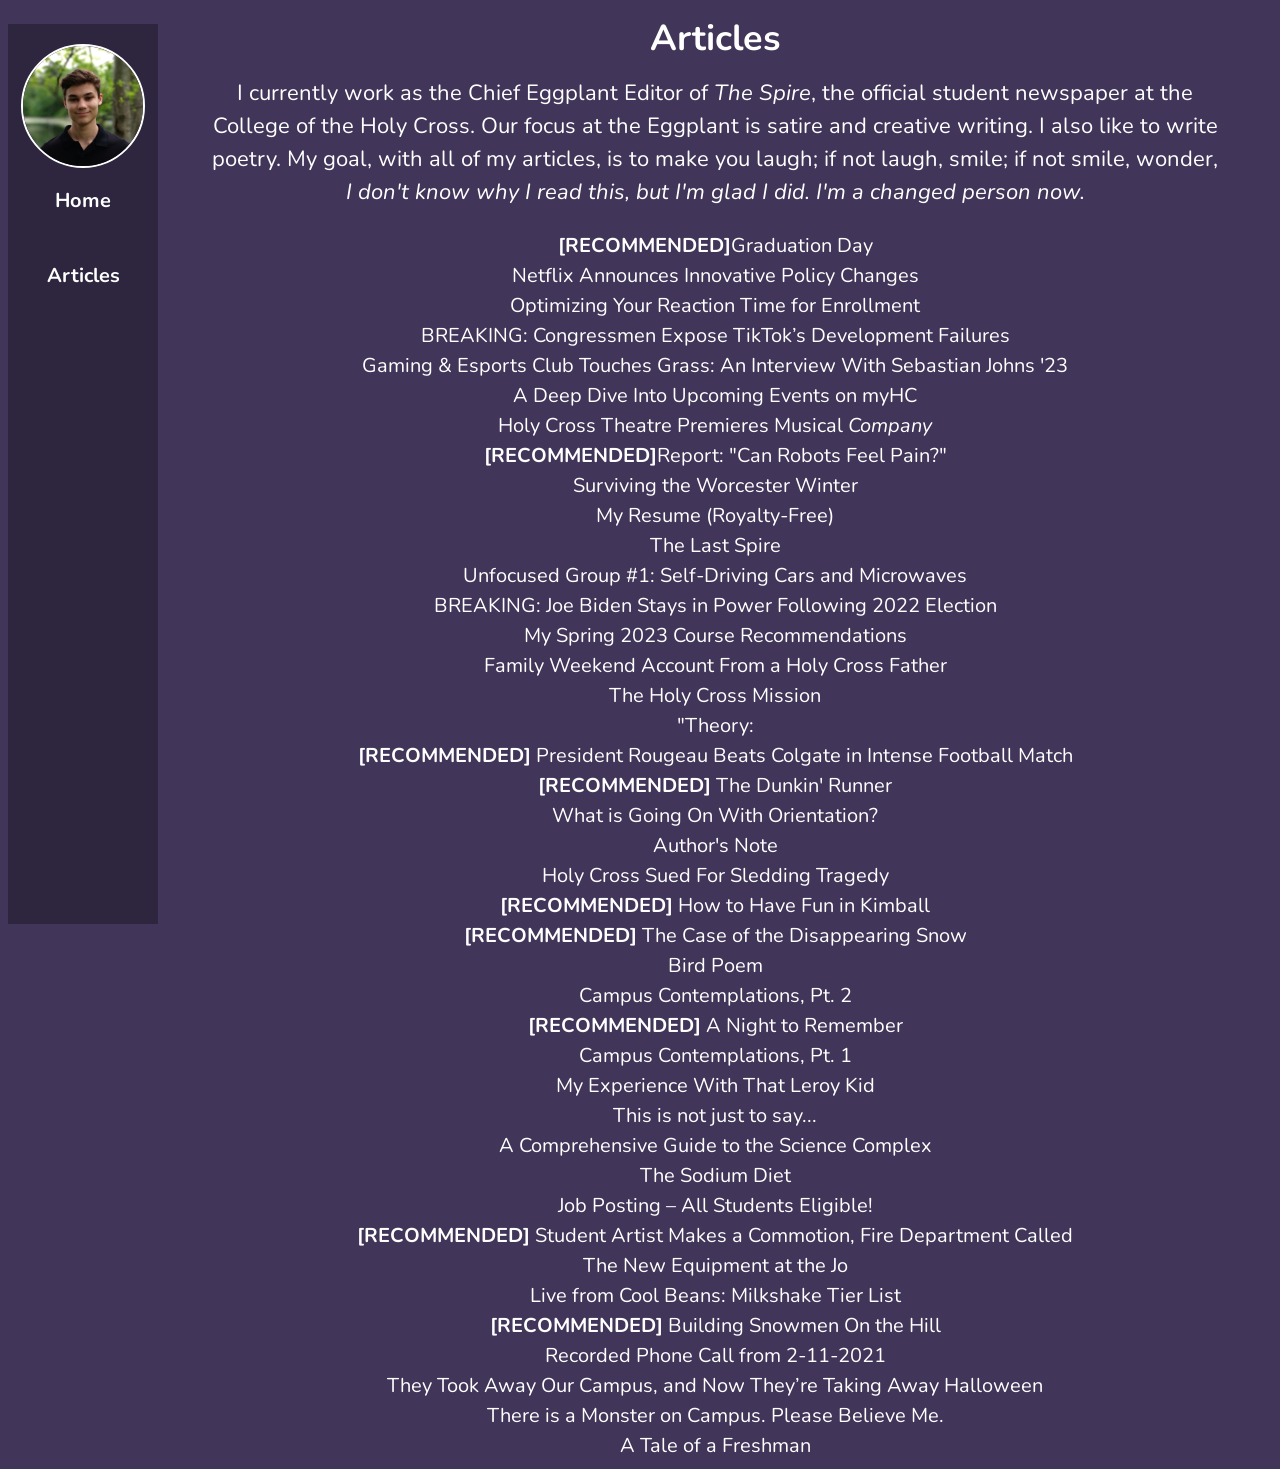
==== articles.html @ 6c3f753b "Update articles.html" ====
<!DOCTYPE html>
<html lang="en">

<head>
  <link rel="stylesheet" type="text/css" href="style.css" />
  <title>Michael Vail - Articles</title>
  <style>
    a {
      color: white;
      text-decoration: none;
    }
  </style>
</head>

<body>
  <div class="sidebar">
    <img class="avatar" src="michael.png" alt="" />
    <a href="index.html">Home</a>
    <a href="articles.html">Articles</a>
  </div>

  <div class="main">
    <h1>Articles</h1>
    <h3>I currently work as the Chief Eggplant Editor of <i>The Spire</i>, the official student newspaper at the College of the Holy Cross. Our focus at the Eggplant is satire and creative writing. I also like to write poetry. My goal, with all of my articles, is to make you laugh; if not laugh, smile; if not smile, wonder, <i>I don't know why I read this, but I'm glad I did. I'm a changed person now.</i></h3>
    <a href="https://docs.google.com/document/d/1ZaX143dJxDp7K_r45JDy_gyYXkeRBDSvLtZ3XJRlkJQ/edit?usp=sharing"><b>[RECOMMENDED]</b>Graduation Day</a><br>
    <a href="https://docs.google.com/document/d/12UjUUU7judSge7jiPJVS1lW7Z3xB33s6iTuToufk7UM/edit?usp=sharing">Netflix Announces Innovative Policy Changes</a><br>
    <a href="https://docs.google.com/document/d/1m-1JfBLXj1pvkHnDVu8CNR5-UO2fsb744eMP8dEz4CQ/edit?usp=sharing">Optimizing Your Reaction Time for Enrollment</a><br>
    <a href="https://docs.google.com/document/d/1cXQC0rUMs_16YspRlCJv0I7mBLnx8HAnSalWrs1luwM/edit?usp=sharing">BREAKING: Congressmen Expose TikTok’s Development Failures</a><br>
    <a href="https://docs.google.com/document/d/1NTqSaMAOypvyt_suWu7Nj5niNlCh4zTIK7-acG-e6XE/edit?usp=sharing">Gaming & Esports Club Touches Grass: An Interview With Sebastian Johns '23</a><br>
    <a href="https://docs.google.com/document/d/1f8O5tiMR1hhnuPzirT_r315ZDIN-NxgIoWYa6C5pZDg/edit?usp=sharing">A Deep Dive Into Upcoming Events on myHC</a><br>
    <a href="https://docs.google.com/document/d/12xtXDcDSNGjDnk-xREBmQg2uX17S2hl9cufpKUv5Cvk/edit?usp=sharing">Holy Cross Theatre Premieres Musical <i>Company</i></a><br>
    <a href="https://docs.google.com/document/d/1HLoM7kFqzueVHudC6l8Xr-8boGBQNpXvoWeqtybYg8M/edit?usp=sharing"><b>[RECOMMENDED]</b>Report: "Can Robots Feel Pain?"</a><br>
    <a href="https://docs.google.com/document/d/1h5KaDx7WlOZLzqWuNpUn96t84o1vnH91zEYEUpNjQY0/edit?usp=sharing">Surviving the Worcester Winter</a><br>
    <a href="https://docs.google.com/document/d/1O9KqtHAue7eVulwosbRrEV4s5tZNxgpVyIrRmxrhITY/edit?usp=sharing">My Resume (Royalty-Free)</a><br>
    <a href="https://docs.google.com/document/d/1LIXL7Xi_evEmza8QDy_IgiQVnuconMWr6KorliWXaS8/edit?usp=sharing">The Last Spire</a><br>
    <a href="https://docs.google.com/document/d/16wKlr4tG7ZrtfcQkvHHTnAuK2fIK6-0rWdD-xVeUGoI/edit?usp=sharing">Unfocused Group #1: Self-Driving Cars and Microwaves</a><br>
    <a href="https://docs.google.com/document/d/1Nq6MuVIQ9EW9HiMi3srL2OreRD2uhI04HtZ5z0DiHsQ/edit?usp=sharing">BREAKING: Joe Biden Stays in Power Following 2022 Election</a><br>
    <a href="https://docs.google.com/document/d/1xw9MQtfblQBHIXKtu351zKxSQn-L20sG2D_mK8w2ZLw/edit?usp=sharing">My Spring 2023 Course Recommendations</a><br>
    <a href="https://docs.google.com/document/d/1qFXnVPVcLr9eWrSiiLxqDe6sv6Wp2WK6rNjF1UOmXDU/edit?usp=sharing">Family Weekend Account From a Holy Cross Father</a><br>
    <a href="https://docs.google.com/document/d/1stroH9PjnvmGwnAdXOtExCkSpFQhMtBsXoN7vu1a0jk/edit?usp=sharing">The Holy Cross Mission</a><br>
    <a href="https://docs.google.com/document/d/1DJdEBJqUpqBBV463T3dnfExBg1GGwgruWtAtMfWDU9A/edit?usp=sharing">"Theory:</a><br>
    <a href="https://docs.google.com/document/d/1KtAhyuSlmlwXkvUsfShmjVJc2-eM72_gMUWTi5g1aC0/edit?usp=sharing"><b>[RECOMMENDED]</b> President Rougeau Beats Colgate in Intense Football Match</a><br>
    <a href="https://docs.google.com/document/d/1McElNo2yIY0wQb3RlWNOeW1Uhx4VzRC7bNBn3KWZWUk/edit?usp=sharing"><b>[RECOMMENDED]</b> The Dunkin' Runner</a><br>
    <a href="https://docs.google.com/document/d/1tCVVQwiLecaEy7ODtfZWM5aU0qqO7m4AFoZ_WmScwnE/edit?usp=sharing">What is Going On With Orientation?</a><br>
    <a href="https://docs.google.com/document/d/1SroVJYBP3NJ1X7BEvuPDCEzIcNAN-fQ0jYqu0x8KFLc/edit?usp=sharing">Author's Note</a><br>
    <a href="https://docs.google.com/document/d/14mktOoUW-O48vzxAKaDMYqG-TDXHwirX1Z-5NE4pYjo/edit?usp=sharing">Holy Cross Sued For Sledding Tragedy</a><br>
    <a href="https://docs.google.com/document/d/1PhfAUbW4FrY7hVQOOfurkZpLlUS5MPfKv69XUfdWbt0/edit?usp=sharing"><b>[RECOMMENDED]</b> How to Have Fun in Kimball</a><br>
    <a href="https://docs.google.com/document/d/1ZIFXRr-qSua5k9kuSNnl2FYD9Z0pZHQBPa5tikGq5ww/edit?usp=sharing"><b>[RECOMMENDED]</b> The Case of the Disappearing Snow</a><br>
    <a href="https://docs.google.com/document/d/1g0bbUdH5doLyZ-7rOL9gbgrPLQ9jzdA9ZyX0Ni6YfwY/edit?usp=sharing">Bird Poem</a><br>
    <a href="https://docs.google.com/document/d/114ay8BF1cFP7ElhRH7mRpWYXZBvgoyMnkfB4LajYHjU/edit?usp=sharing">Campus Contemplations, Pt. 2</a><br>
    <a href="https://docs.google.com/document/d/1J3YELr2kvZvb2VSP0oGiLctZ8PsKfqMqdNEWXo6bpxQ/edit?usp=sharing"><b>[RECOMMENDED]</b> A Night to Remember</a><br>
    <a href="https://docs.google.com/document/d/1xYEquz-zGjUm98upoVmzveF8XAq47cNlSc49f_SYFRE/edit?usp=sharing">Campus Contemplations, Pt. 1</a><br>
    <a href="https://docs.google.com/document/d/11jNQ5R1Rqt-YXzTAwEod-y5TfStMpQ2duTgb3vtV1dQ/edit?usp=sharing">My Experience With That Leroy Kid</a><br>
    <a href="https://docs.google.com/document/d/1fOdbCKW-ILXq8nKO_I4BDCJbcTPMD-R3ZMKbUQNR-VQ/edit?usp=sharing">This is not just to say...</a><br>
    <a href="https://docs.google.com/document/d/1k9ie1VXwJlD1ZwdQ1yyxrsNn-sVPo0NsFmCSd6d5d5o/edit?usp=sharing">A Comprehensive Guide to the Science Complex</a><br>
    <a href="https://docs.google.com/document/d/1Y1EZeunNANCl8U0A_h50dqL-09Cyfq2Xe4SXXjnIJfI/edit?usp=sharing">The Sodium Diet</a><br>
    <a href="https://docs.google.com/document/d/1sbvxGaS09m0gprag3yLsJLmcYNWmUEGvG7CoeSB-nx8/edit?usp=sharing">Job Posting – All Students Eligible!</a><br>
    <a href="https://docs.google.com/document/d/1dPSTd9rpwNIrKXkb4Gpxu8iJUNC5II_WYe0XMbKMTaw/edit?usp=sharing"><b>[RECOMMENDED]</b> Student Artist Makes a Commotion, Fire Department Called</a><br>
    <a href="https://docs.google.com/document/d/1TX9oo5cwNAHrr892FeKNg8igoj4_pZEpQHXLJKtglGg/edit?usp=sharing">The New Equipment at the Jo</a><br>
    <a href="https://docs.google.com/document/d/1nAJTSnWbKqFY-IbrYZYnUHymvZcsLgdIfl2aV26PxSE/edit?usp=sharing">Live from Cool Beans: Milkshake Tier List</a><br>
    <a href="https://docs.google.com/document/d/1EcnSvCHwX-xxeqgZvzaI5sFvr6Z0V_EnrPNdpEKvld0/edit?usp=sharing"><b>[RECOMMENDED]</b> Building Snowmen On the Hill</a><br>
    <a href="https://docs.google.com/document/d/159jsfaT8IpZQXtaj7mlNglkfv1yiB-p-nAb_WwWm2Vw/edit?usp=sharing">Recorded Phone Call from 2-11-2021</a><br>
    <a href="https://docs.google.com/document/d/1r2BHX0EXYHf1QGv-khNj_J7acmY1fQv5rU8F16cQRHQ/edit?usp=sharing">They Took Away Our Campus, and Now They’re Taking Away Halloween</a><br>
    <a href="https://docs.google.com/document/d/1IpTE2AMvSeKGqQIIKCyAIGZCzcvIDXl--qDwywebSME/edit?usp=sharing">There is a Monster on Campus. Please Believe Me.</a><br>
    <a href="https://docs.google.com/document/d/1V4K7N_4g5D0OVHF92gUrWJctIft82jUKbtdC0CnWEJo/edit?usp=sharing">A Tale of a Freshman</a><br>
  </div>

  <script src="articles.html"></script>
</body>

</html>

<!-- TODO: select article html files from list? opens in embed on articles.html -->
---- style.css ----
@import url('https://fonts.googleapis.com/css2?family=Nunito&display=swap');

body {
  color: white;
  background-color: #413659;
  font-family: 'Nunito', sans-serif; font-size: 20px; font-style: normal; font-variant: normal; font-weight: 700; line-height: 20px;
  text-align: center;
}

h1 {
  color: white;
  background-color: #413659;
  font-family: 'Nunito', sans-serif; font-size: 36px; font-style: normal; font-variant: normal; font-weight: 700; line-height: 29px;
  text-align: center;
}

h3 {
  color: white;
  background-color: #413659;
  font-family: 'Nunito', sans-serif; font-size: 22px; font-style: normal; font-variant: normal; font-weight: 400; line-height: 29px;
  text-align: center;
  line-height: 1.5;
}

p {
  color: white;
  background-color: #413659;
  font-family: 'Nunito', sans-serif; font-size: 18px; font-style: normal; font-variant: normal; font-weight: 400; line-height: 29px;
  text-align: center;
}

.sidebar {
  display: flex;
  align-items: center;
  gap: 30px;
  flex-direction: column;
  background-color: #2d263e;
  width: 150px;
  height: 100vh;
  position: fixed;
}

.sidebar a {
  color: white;
  font-family: 'Nunito', sans-serif; font-size: 20px; font-style: normal; font-variant: normal; font-weight: 700; line-height: 5px;
  display: block;
  padding: 20px;
  text-decoration: none;
}

.sidebar a:hover {
  background-color: #473a63;
}

.avatar {
  vertical-align: middle;
  width: 120px;
  height: 120px;
  position: relative;
  top: 20px;
  bottom: 20px;
  border: 2px solid #fff;
  border-radius: 50%;
}

.main {
  color: white;
  background-color: #413659;
  text-align: center;
  font-family: 'Nunito', sans-serif; font-size: 20px; font-style: normal; font-variant: normal; font-weight: 400; line-height: 20px;
  margin-left: 200px;
  margin-right: 50px;
  line-height: 1.5;
  text-decoration: none;
}
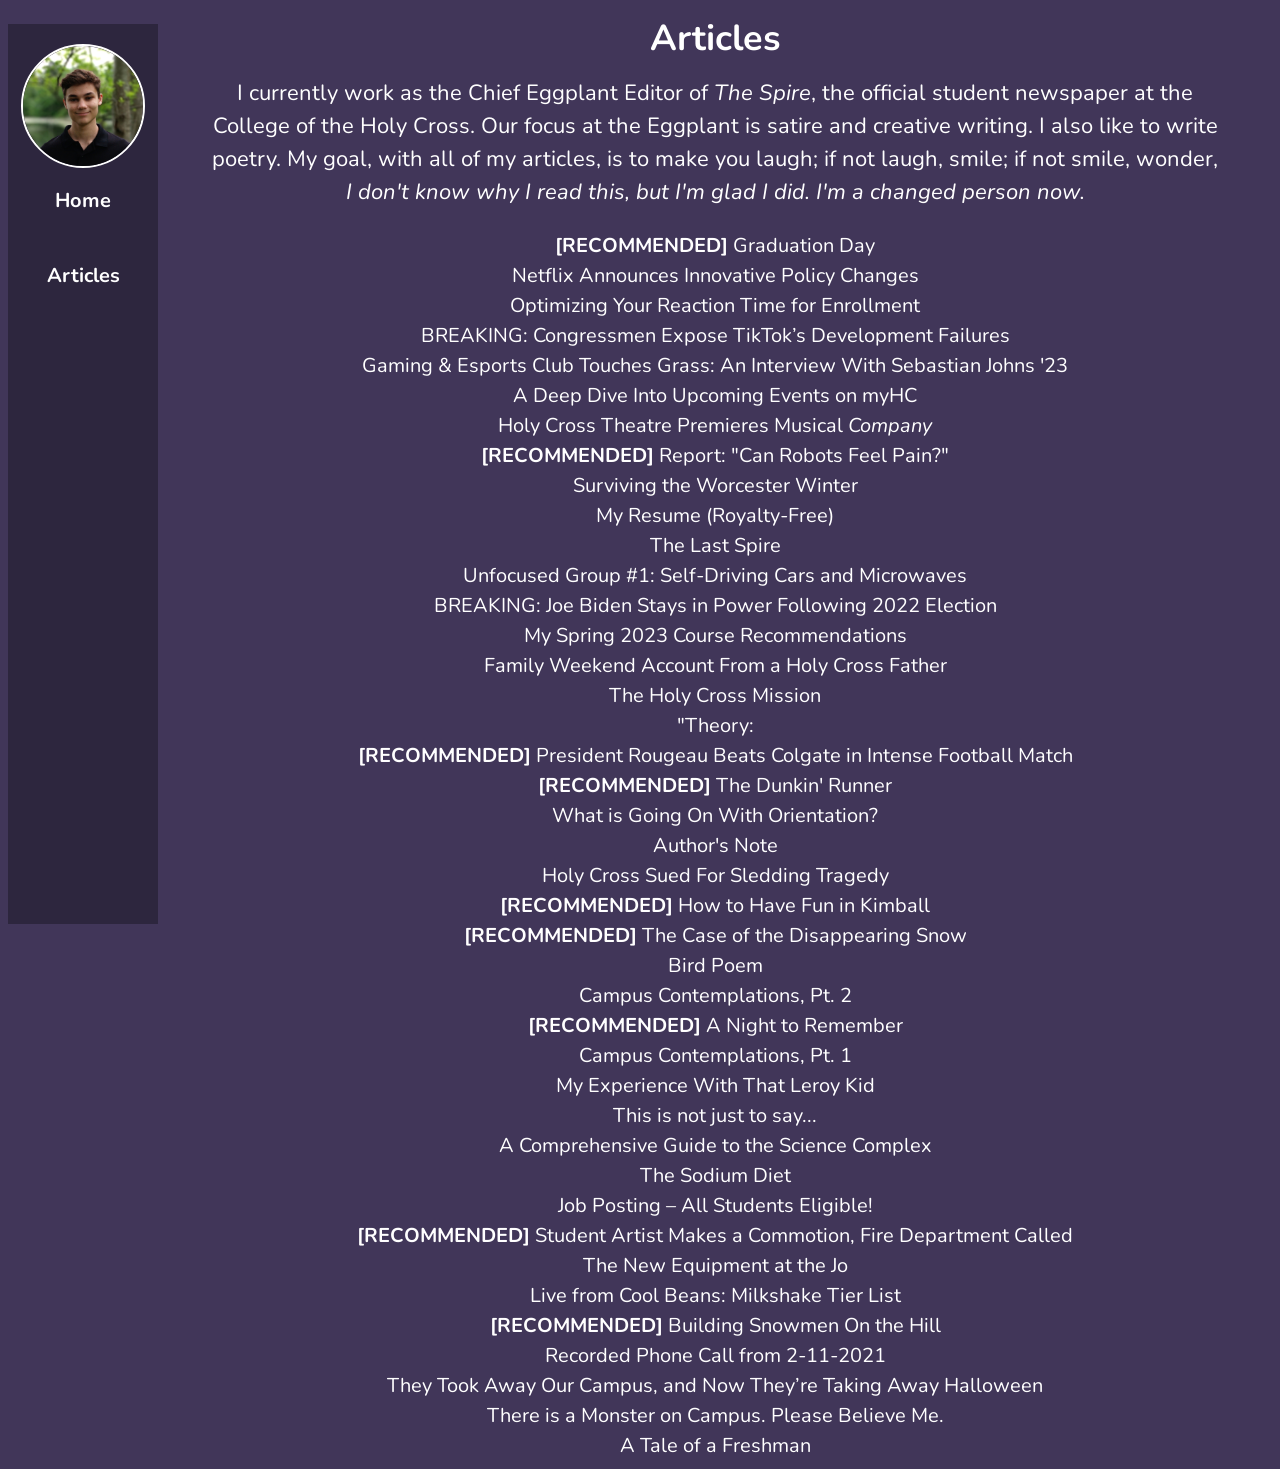
==== commit 9d06b6f6: "Update articles.html" ====
--- a/articles.html
+++ b/articles.html
@@ -22,14 +22,14 @@
   <div class="main">
     <h1>Articles</h1>
     <h3>I currently work as the Chief Eggplant Editor of <i>The Spire</i>, the official student newspaper at the College of the Holy Cross. Our focus at the Eggplant is satire and creative writing. I also like to write poetry. My goal, with all of my articles, is to make you laugh; if not laugh, smile; if not smile, wonder, <i>I don't know why I read this, but I'm glad I did. I'm a changed person now.</i></h3>
-    <a href="https://docs.google.com/document/d/1ZaX143dJxDp7K_r45JDy_gyYXkeRBDSvLtZ3XJRlkJQ/edit?usp=sharing"><b>[RECOMMENDED]</b>Graduation Day</a><br>
+    <a href="https://docs.google.com/document/d/1ZaX143dJxDp7K_r45JDy_gyYXkeRBDSvLtZ3XJRlkJQ/edit?usp=sharing"><b>[RECOMMENDED]</b> Graduation Day</a><br>
     <a href="https://docs.google.com/document/d/12UjUUU7judSge7jiPJVS1lW7Z3xB33s6iTuToufk7UM/edit?usp=sharing">Netflix Announces Innovative Policy Changes</a><br>
     <a href="https://docs.google.com/document/d/1m-1JfBLXj1pvkHnDVu8CNR5-UO2fsb744eMP8dEz4CQ/edit?usp=sharing">Optimizing Your Reaction Time for Enrollment</a><br>
     <a href="https://docs.google.com/document/d/1cXQC0rUMs_16YspRlCJv0I7mBLnx8HAnSalWrs1luwM/edit?usp=sharing">BREAKING: Congressmen Expose TikTok’s Development Failures</a><br>
     <a href="https://docs.google.com/document/d/1NTqSaMAOypvyt_suWu7Nj5niNlCh4zTIK7-acG-e6XE/edit?usp=sharing">Gaming & Esports Club Touches Grass: An Interview With Sebastian Johns '23</a><br>
     <a href="https://docs.google.com/document/d/1f8O5tiMR1hhnuPzirT_r315ZDIN-NxgIoWYa6C5pZDg/edit?usp=sharing">A Deep Dive Into Upcoming Events on myHC</a><br>
     <a href="https://docs.google.com/document/d/12xtXDcDSNGjDnk-xREBmQg2uX17S2hl9cufpKUv5Cvk/edit?usp=sharing">Holy Cross Theatre Premieres Musical <i>Company</i></a><br>
-    <a href="https://docs.google.com/document/d/1HLoM7kFqzueVHudC6l8Xr-8boGBQNpXvoWeqtybYg8M/edit?usp=sharing"><b>[RECOMMENDED]</b>Report: "Can Robots Feel Pain?"</a><br>
+    <a href="https://docs.google.com/document/d/1HLoM7kFqzueVHudC6l8Xr-8boGBQNpXvoWeqtybYg8M/edit?usp=sharing"><b>[RECOMMENDED]</b> Report: "Can Robots Feel Pain?"</a><br>
     <a href="https://docs.google.com/document/d/1h5KaDx7WlOZLzqWuNpUn96t84o1vnH91zEYEUpNjQY0/edit?usp=sharing">Surviving the Worcester Winter</a><br>
     <a href="https://docs.google.com/document/d/1O9KqtHAue7eVulwosbRrEV4s5tZNxgpVyIrRmxrhITY/edit?usp=sharing">My Resume (Royalty-Free)</a><br>
     <a href="https://docs.google.com/document/d/1LIXL7Xi_evEmza8QDy_IgiQVnuconMWr6KorliWXaS8/edit?usp=sharing">The Last Spire</a><br>
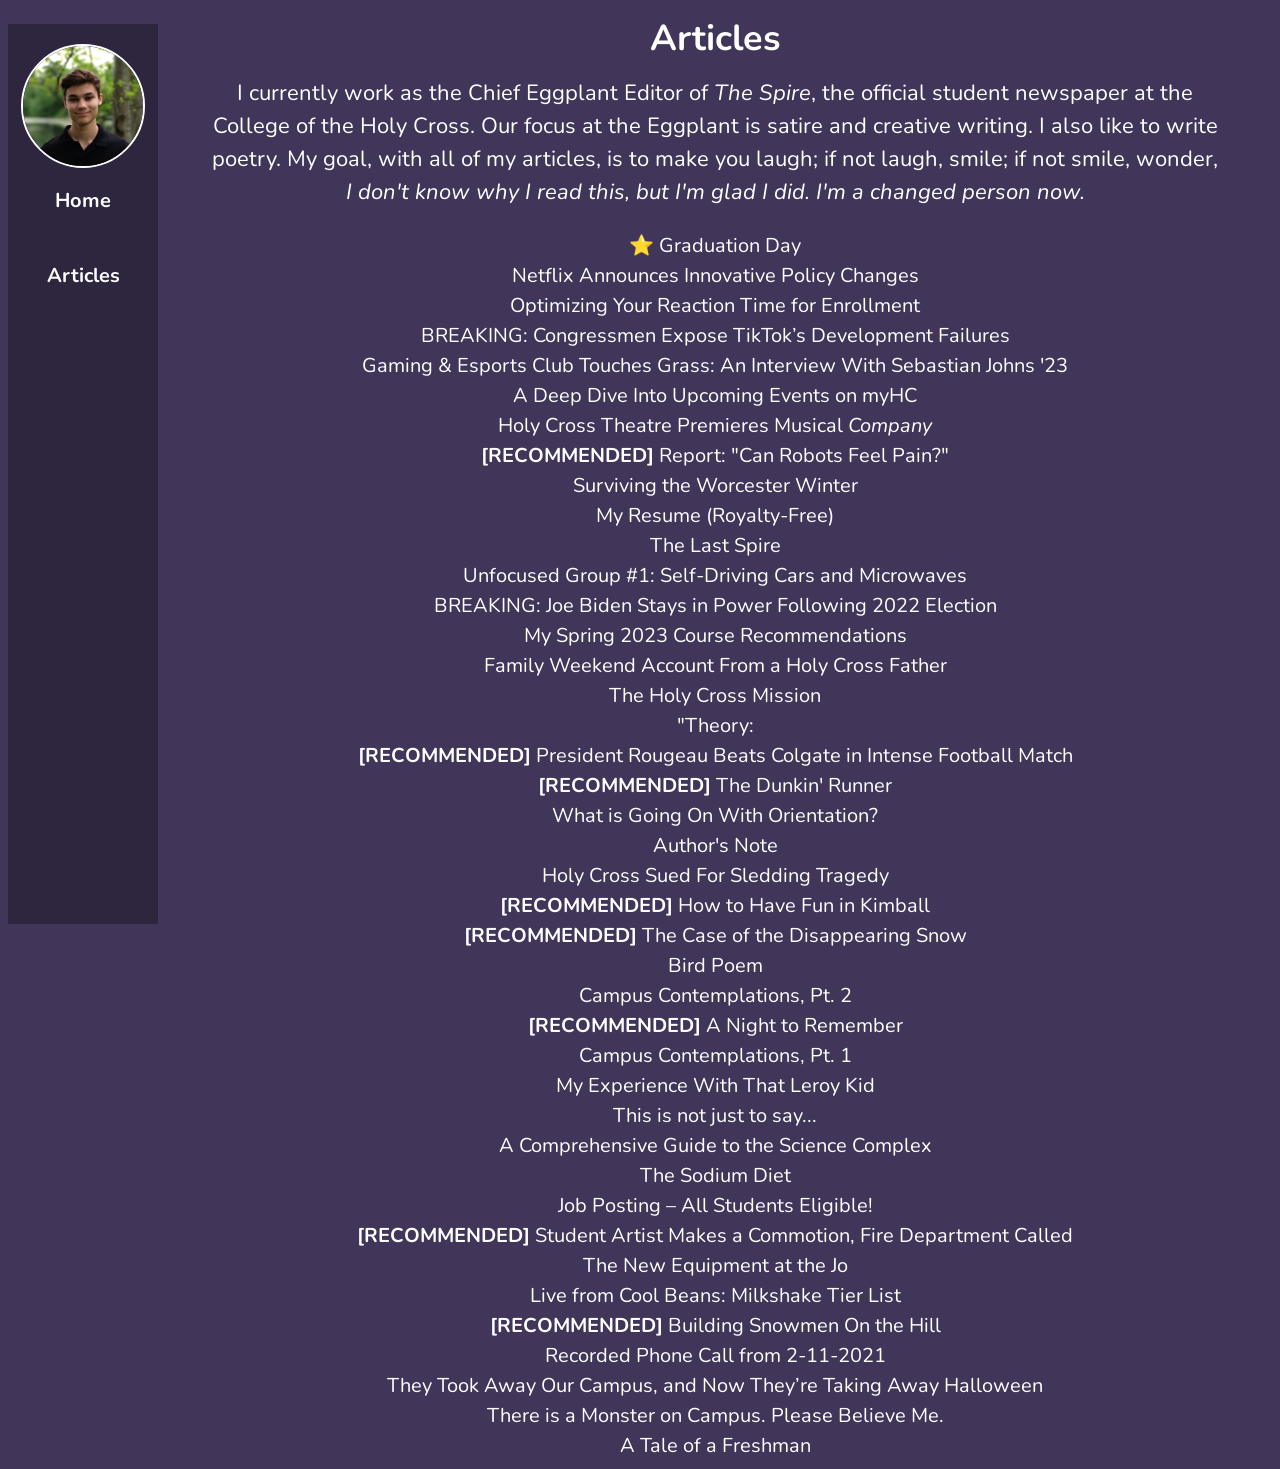
==== commit 6b929ce2: "Update articles.html" ====
--- a/articles.html
+++ b/articles.html
@@ -22,7 +22,7 @@
   <div class="main">
     <h1>Articles</h1>
     <h3>I currently work as the Chief Eggplant Editor of <i>The Spire</i>, the official student newspaper at the College of the Holy Cross. Our focus at the Eggplant is satire and creative writing. I also like to write poetry. My goal, with all of my articles, is to make you laugh; if not laugh, smile; if not smile, wonder, <i>I don't know why I read this, but I'm glad I did. I'm a changed person now.</i></h3>
-    <a href="https://docs.google.com/document/d/1ZaX143dJxDp7K_r45JDy_gyYXkeRBDSvLtZ3XJRlkJQ/edit?usp=sharing"><b>[RECOMMENDED]</b> Graduation Day</a><br>
+    <a href="https://docs.google.com/document/d/1ZaX143dJxDp7K_r45JDy_gyYXkeRBDSvLtZ3XJRlkJQ/edit?usp=sharing">⭐ Graduation Day</a><br>
     <a href="https://docs.google.com/document/d/12UjUUU7judSge7jiPJVS1lW7Z3xB33s6iTuToufk7UM/edit?usp=sharing">Netflix Announces Innovative Policy Changes</a><br>
     <a href="https://docs.google.com/document/d/1m-1JfBLXj1pvkHnDVu8CNR5-UO2fsb744eMP8dEz4CQ/edit?usp=sharing">Optimizing Your Reaction Time for Enrollment</a><br>
     <a href="https://docs.google.com/document/d/1cXQC0rUMs_16YspRlCJv0I7mBLnx8HAnSalWrs1luwM/edit?usp=sharing">BREAKING: Congressmen Expose TikTok’s Development Failures</a><br>
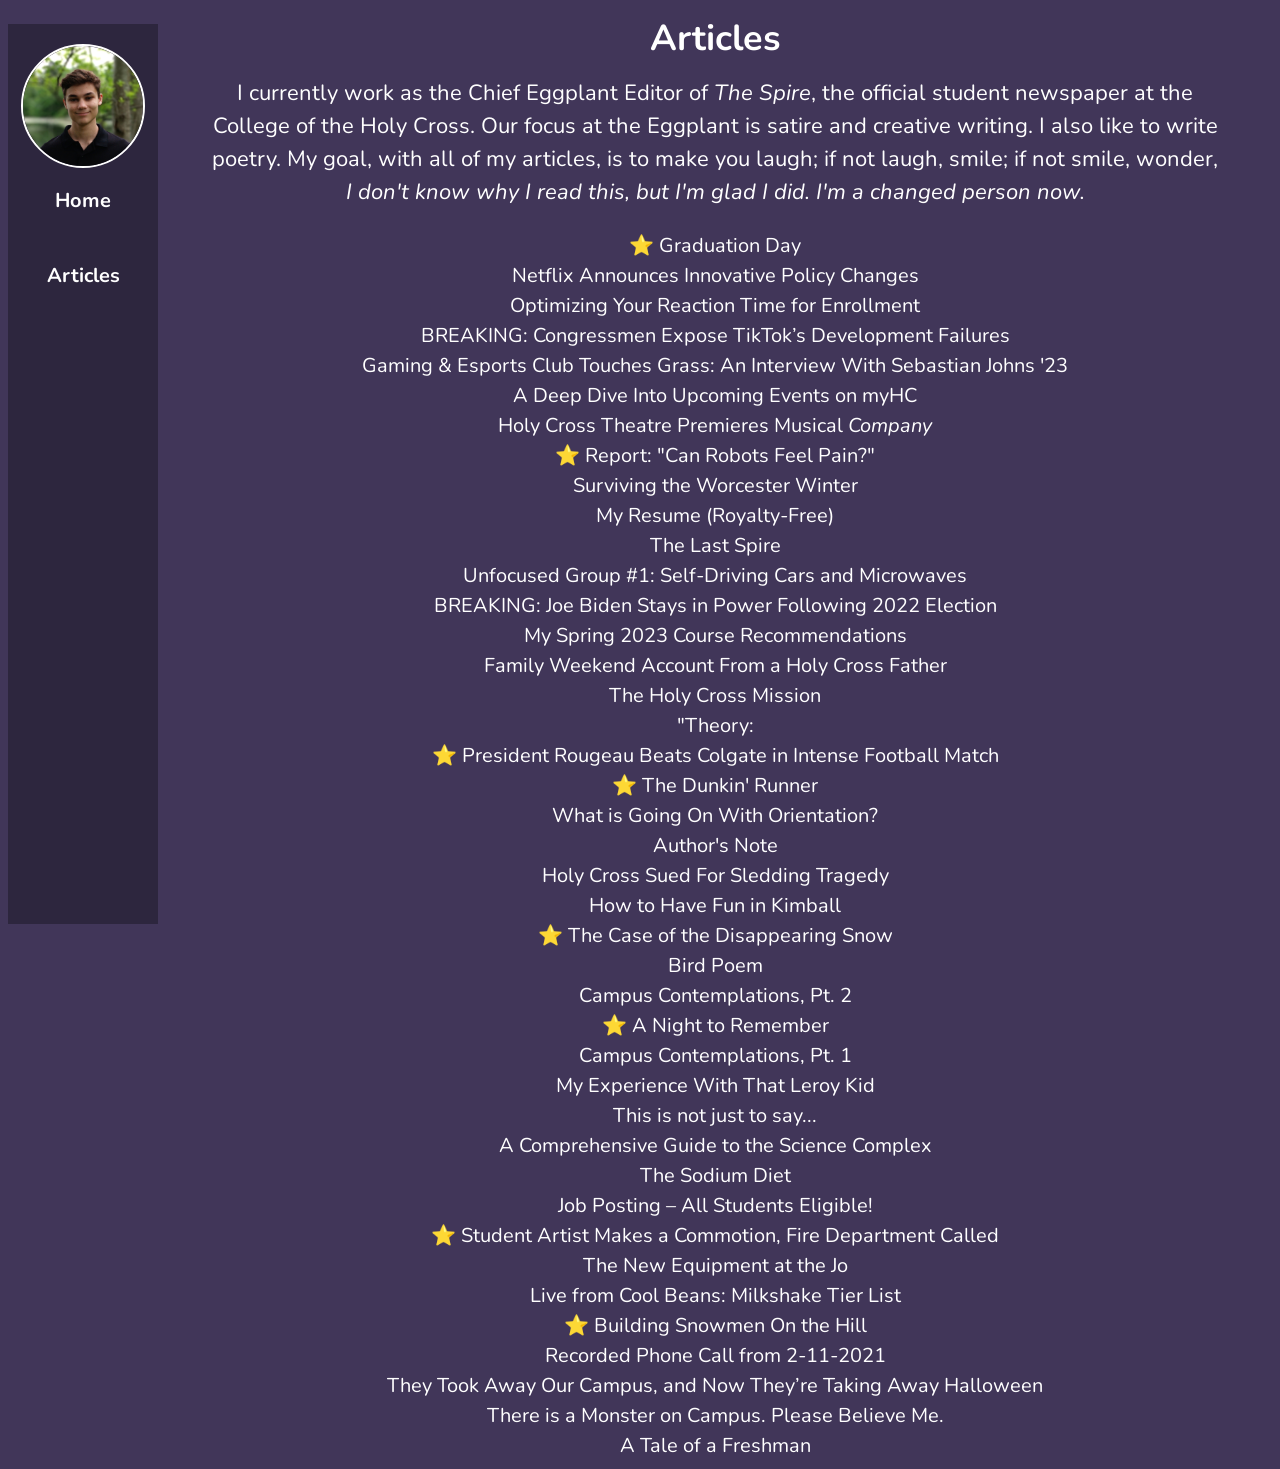
==== commit 4392ded6: "Update articles.html" ====
--- a/articles.html
+++ b/articles.html
@@ -29,7 +29,7 @@
     <a href="https://docs.google.com/document/d/1NTqSaMAOypvyt_suWu7Nj5niNlCh4zTIK7-acG-e6XE/edit?usp=sharing">Gaming & Esports Club Touches Grass: An Interview With Sebastian Johns '23</a><br>
     <a href="https://docs.google.com/document/d/1f8O5tiMR1hhnuPzirT_r315ZDIN-NxgIoWYa6C5pZDg/edit?usp=sharing">A Deep Dive Into Upcoming Events on myHC</a><br>
     <a href="https://docs.google.com/document/d/12xtXDcDSNGjDnk-xREBmQg2uX17S2hl9cufpKUv5Cvk/edit?usp=sharing">Holy Cross Theatre Premieres Musical <i>Company</i></a><br>
-    <a href="https://docs.google.com/document/d/1HLoM7kFqzueVHudC6l8Xr-8boGBQNpXvoWeqtybYg8M/edit?usp=sharing"><b>[RECOMMENDED]</b> Report: "Can Robots Feel Pain?"</a><br>
+    <a href="https://docs.google.com/document/d/1HLoM7kFqzueVHudC6l8Xr-8boGBQNpXvoWeqtybYg8M/edit?usp=sharing">⭐ Report: "Can Robots Feel Pain?"</a><br>
     <a href="https://docs.google.com/document/d/1h5KaDx7WlOZLzqWuNpUn96t84o1vnH91zEYEUpNjQY0/edit?usp=sharing">Surviving the Worcester Winter</a><br>
     <a href="https://docs.google.com/document/d/1O9KqtHAue7eVulwosbRrEV4s5tZNxgpVyIrRmxrhITY/edit?usp=sharing">My Resume (Royalty-Free)</a><br>
     <a href="https://docs.google.com/document/d/1LIXL7Xi_evEmza8QDy_IgiQVnuconMWr6KorliWXaS8/edit?usp=sharing">The Last Spire</a><br>
@@ -39,26 +39,26 @@
     <a href="https://docs.google.com/document/d/1qFXnVPVcLr9eWrSiiLxqDe6sv6Wp2WK6rNjF1UOmXDU/edit?usp=sharing">Family Weekend Account From a Holy Cross Father</a><br>
     <a href="https://docs.google.com/document/d/1stroH9PjnvmGwnAdXOtExCkSpFQhMtBsXoN7vu1a0jk/edit?usp=sharing">The Holy Cross Mission</a><br>
     <a href="https://docs.google.com/document/d/1DJdEBJqUpqBBV463T3dnfExBg1GGwgruWtAtMfWDU9A/edit?usp=sharing">"Theory:</a><br>
-    <a href="https://docs.google.com/document/d/1KtAhyuSlmlwXkvUsfShmjVJc2-eM72_gMUWTi5g1aC0/edit?usp=sharing"><b>[RECOMMENDED]</b> President Rougeau Beats Colgate in Intense Football Match</a><br>
-    <a href="https://docs.google.com/document/d/1McElNo2yIY0wQb3RlWNOeW1Uhx4VzRC7bNBn3KWZWUk/edit?usp=sharing"><b>[RECOMMENDED]</b> The Dunkin' Runner</a><br>
+    <a href="https://docs.google.com/document/d/1KtAhyuSlmlwXkvUsfShmjVJc2-eM72_gMUWTi5g1aC0/edit?usp=sharing">⭐ President Rougeau Beats Colgate in Intense Football Match</a><br>
+    <a href="https://docs.google.com/document/d/1McElNo2yIY0wQb3RlWNOeW1Uhx4VzRC7bNBn3KWZWUk/edit?usp=sharing">⭐ The Dunkin' Runner</a><br>
     <a href="https://docs.google.com/document/d/1tCVVQwiLecaEy7ODtfZWM5aU0qqO7m4AFoZ_WmScwnE/edit?usp=sharing">What is Going On With Orientation?</a><br>
     <a href="https://docs.google.com/document/d/1SroVJYBP3NJ1X7BEvuPDCEzIcNAN-fQ0jYqu0x8KFLc/edit?usp=sharing">Author's Note</a><br>
     <a href="https://docs.google.com/document/d/14mktOoUW-O48vzxAKaDMYqG-TDXHwirX1Z-5NE4pYjo/edit?usp=sharing">Holy Cross Sued For Sledding Tragedy</a><br>
-    <a href="https://docs.google.com/document/d/1PhfAUbW4FrY7hVQOOfurkZpLlUS5MPfKv69XUfdWbt0/edit?usp=sharing"><b>[RECOMMENDED]</b> How to Have Fun in Kimball</a><br>
-    <a href="https://docs.google.com/document/d/1ZIFXRr-qSua5k9kuSNnl2FYD9Z0pZHQBPa5tikGq5ww/edit?usp=sharing"><b>[RECOMMENDED]</b> The Case of the Disappearing Snow</a><br>
+    <a href="https://docs.google.com/document/d/1PhfAUbW4FrY7hVQOOfurkZpLlUS5MPfKv69XUfdWbt0/edit?usp=sharing">How to Have Fun in Kimball</a><br>
+    <a href="https://docs.google.com/document/d/1ZIFXRr-qSua5k9kuSNnl2FYD9Z0pZHQBPa5tikGq5ww/edit?usp=sharing">⭐ The Case of the Disappearing Snow</a><br>
     <a href="https://docs.google.com/document/d/1g0bbUdH5doLyZ-7rOL9gbgrPLQ9jzdA9ZyX0Ni6YfwY/edit?usp=sharing">Bird Poem</a><br>
     <a href="https://docs.google.com/document/d/114ay8BF1cFP7ElhRH7mRpWYXZBvgoyMnkfB4LajYHjU/edit?usp=sharing">Campus Contemplations, Pt. 2</a><br>
-    <a href="https://docs.google.com/document/d/1J3YELr2kvZvb2VSP0oGiLctZ8PsKfqMqdNEWXo6bpxQ/edit?usp=sharing"><b>[RECOMMENDED]</b> A Night to Remember</a><br>
+    <a href="https://docs.google.com/document/d/1J3YELr2kvZvb2VSP0oGiLctZ8PsKfqMqdNEWXo6bpxQ/edit?usp=sharing">⭐ A Night to Remember</a><br>
     <a href="https://docs.google.com/document/d/1xYEquz-zGjUm98upoVmzveF8XAq47cNlSc49f_SYFRE/edit?usp=sharing">Campus Contemplations, Pt. 1</a><br>
     <a href="https://docs.google.com/document/d/11jNQ5R1Rqt-YXzTAwEod-y5TfStMpQ2duTgb3vtV1dQ/edit?usp=sharing">My Experience With That Leroy Kid</a><br>
     <a href="https://docs.google.com/document/d/1fOdbCKW-ILXq8nKO_I4BDCJbcTPMD-R3ZMKbUQNR-VQ/edit?usp=sharing">This is not just to say...</a><br>
     <a href="https://docs.google.com/document/d/1k9ie1VXwJlD1ZwdQ1yyxrsNn-sVPo0NsFmCSd6d5d5o/edit?usp=sharing">A Comprehensive Guide to the Science Complex</a><br>
     <a href="https://docs.google.com/document/d/1Y1EZeunNANCl8U0A_h50dqL-09Cyfq2Xe4SXXjnIJfI/edit?usp=sharing">The Sodium Diet</a><br>
     <a href="https://docs.google.com/document/d/1sbvxGaS09m0gprag3yLsJLmcYNWmUEGvG7CoeSB-nx8/edit?usp=sharing">Job Posting – All Students Eligible!</a><br>
-    <a href="https://docs.google.com/document/d/1dPSTd9rpwNIrKXkb4Gpxu8iJUNC5II_WYe0XMbKMTaw/edit?usp=sharing"><b>[RECOMMENDED]</b> Student Artist Makes a Commotion, Fire Department Called</a><br>
+    <a href="https://docs.google.com/document/d/1dPSTd9rpwNIrKXkb4Gpxu8iJUNC5II_WYe0XMbKMTaw/edit?usp=sharing">⭐ Student Artist Makes a Commotion, Fire Department Called</a><br>
     <a href="https://docs.google.com/document/d/1TX9oo5cwNAHrr892FeKNg8igoj4_pZEpQHXLJKtglGg/edit?usp=sharing">The New Equipment at the Jo</a><br>
     <a href="https://docs.google.com/document/d/1nAJTSnWbKqFY-IbrYZYnUHymvZcsLgdIfl2aV26PxSE/edit?usp=sharing">Live from Cool Beans: Milkshake Tier List</a><br>
-    <a href="https://docs.google.com/document/d/1EcnSvCHwX-xxeqgZvzaI5sFvr6Z0V_EnrPNdpEKvld0/edit?usp=sharing"><b>[RECOMMENDED]</b> Building Snowmen On the Hill</a><br>
+    <a href="https://docs.google.com/document/d/1EcnSvCHwX-xxeqgZvzaI5sFvr6Z0V_EnrPNdpEKvld0/edit?usp=sharing">⭐ Building Snowmen On the Hill</a><br>
     <a href="https://docs.google.com/document/d/159jsfaT8IpZQXtaj7mlNglkfv1yiB-p-nAb_WwWm2Vw/edit?usp=sharing">Recorded Phone Call from 2-11-2021</a><br>
     <a href="https://docs.google.com/document/d/1r2BHX0EXYHf1QGv-khNj_J7acmY1fQv5rU8F16cQRHQ/edit?usp=sharing">They Took Away Our Campus, and Now They’re Taking Away Halloween</a><br>
     <a href="https://docs.google.com/document/d/1IpTE2AMvSeKGqQIIKCyAIGZCzcvIDXl--qDwywebSME/edit?usp=sharing">There is a Monster on Campus. Please Believe Me.</a><br>
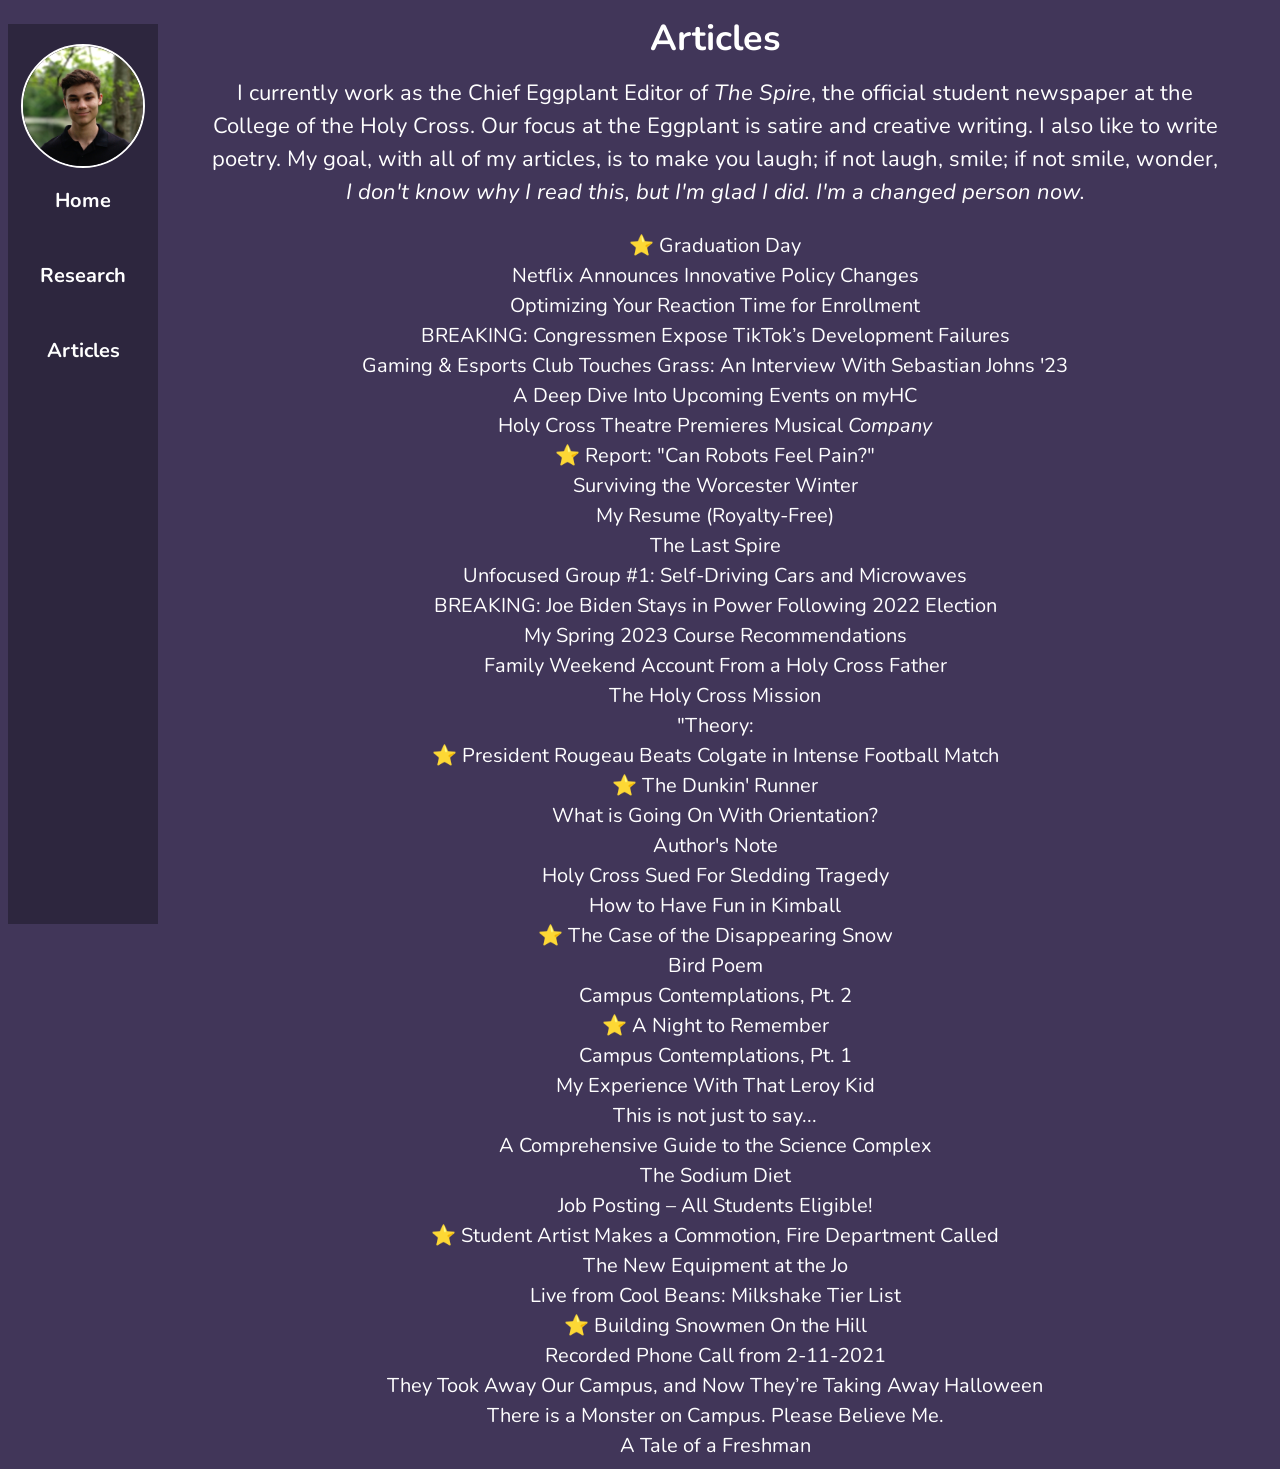
==== commit 62e688a1: "sidebar fix" ====
--- a/articles.html
+++ b/articles.html
@@ -16,6 +16,7 @@
   <div class="sidebar">
     <img class="avatar" src="michael.png" alt="" />
     <a href="index.html">Home</a>
+    <a href="research.html">Research</a>
     <a href="articles.html">Articles</a>
   </div>
 
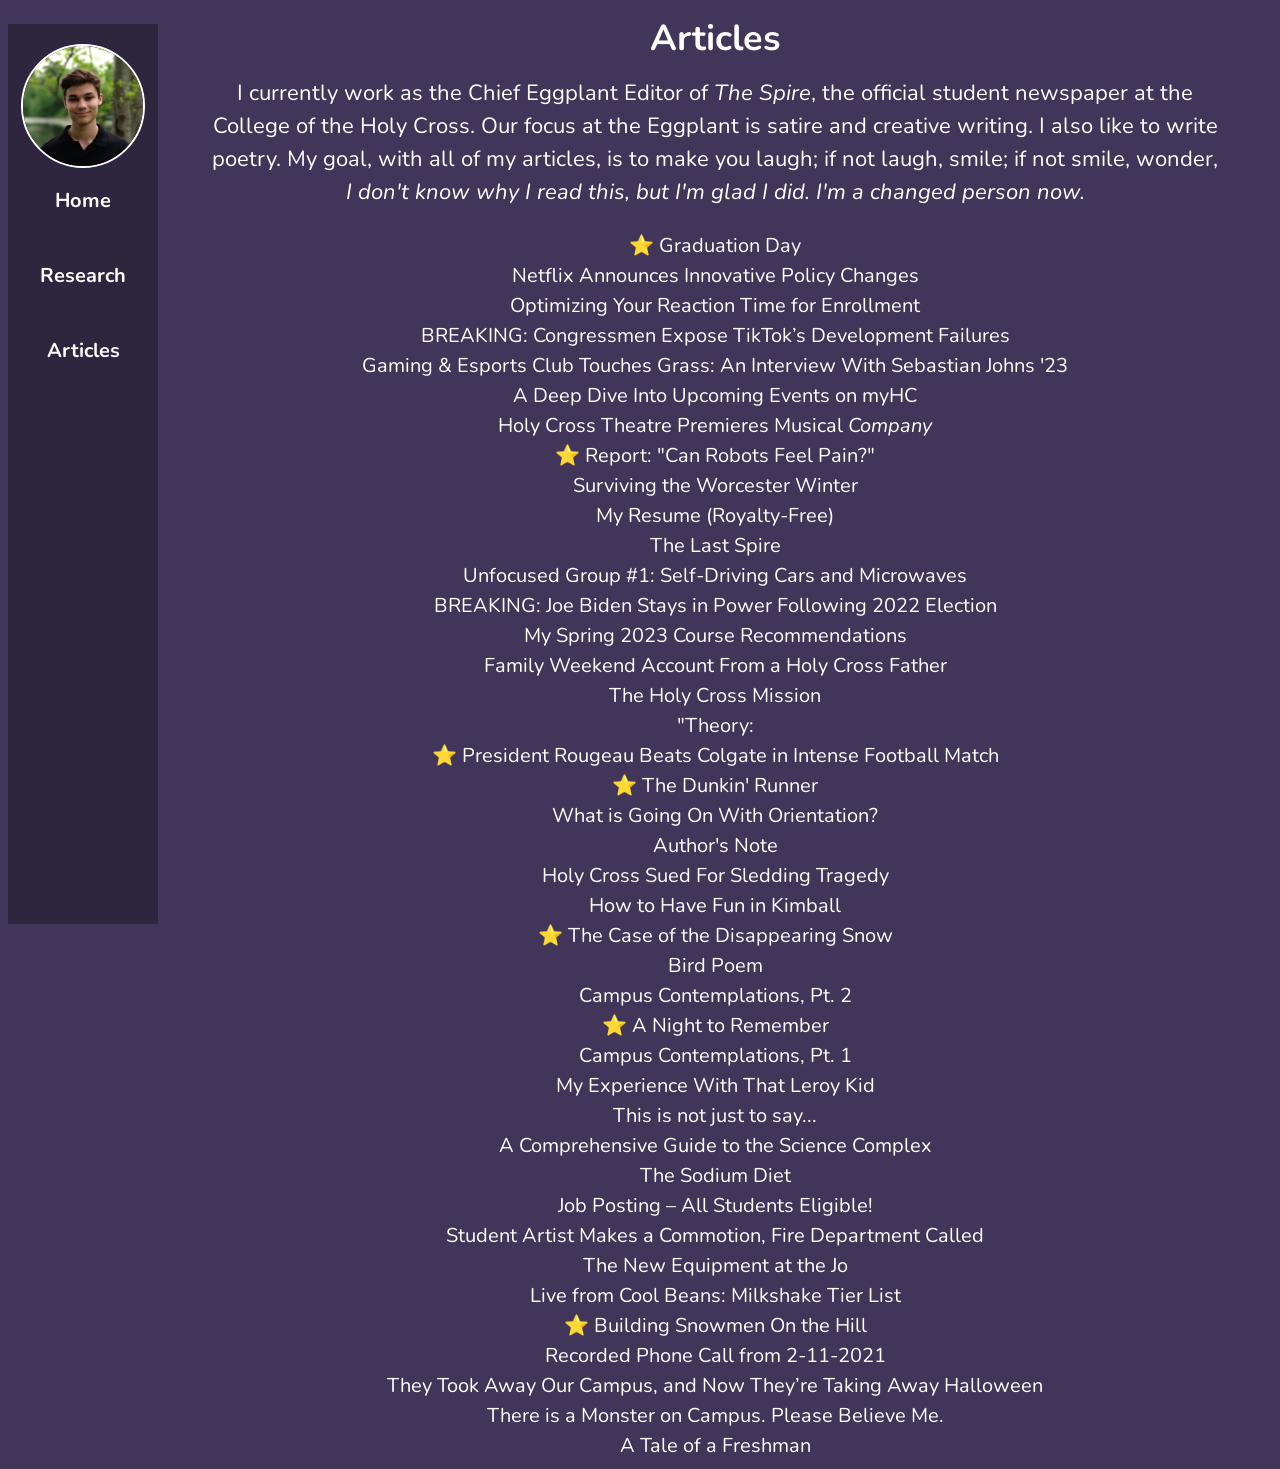
==== commit 65718c12: "Update articles.html" ====
--- a/articles.html
+++ b/articles.html
@@ -56,7 +56,7 @@
     <a href="https://docs.google.com/document/d/1k9ie1VXwJlD1ZwdQ1yyxrsNn-sVPo0NsFmCSd6d5d5o/edit?usp=sharing">A Comprehensive Guide to the Science Complex</a><br>
     <a href="https://docs.google.com/document/d/1Y1EZeunNANCl8U0A_h50dqL-09Cyfq2Xe4SXXjnIJfI/edit?usp=sharing">The Sodium Diet</a><br>
     <a href="https://docs.google.com/document/d/1sbvxGaS09m0gprag3yLsJLmcYNWmUEGvG7CoeSB-nx8/edit?usp=sharing">Job Posting – All Students Eligible!</a><br>
-    <a href="https://docs.google.com/document/d/1dPSTd9rpwNIrKXkb4Gpxu8iJUNC5II_WYe0XMbKMTaw/edit?usp=sharing">⭐ Student Artist Makes a Commotion, Fire Department Called</a><br>
+    <a href="https://docs.google.com/document/d/1dPSTd9rpwNIrKXkb4Gpxu8iJUNC5II_WYe0XMbKMTaw/edit?usp=sharing">Student Artist Makes a Commotion, Fire Department Called</a><br>
     <a href="https://docs.google.com/document/d/1TX9oo5cwNAHrr892FeKNg8igoj4_pZEpQHXLJKtglGg/edit?usp=sharing">The New Equipment at the Jo</a><br>
     <a href="https://docs.google.com/document/d/1nAJTSnWbKqFY-IbrYZYnUHymvZcsLgdIfl2aV26PxSE/edit?usp=sharing">Live from Cool Beans: Milkshake Tier List</a><br>
     <a href="https://docs.google.com/document/d/1EcnSvCHwX-xxeqgZvzaI5sFvr6Z0V_EnrPNdpEKvld0/edit?usp=sharing">⭐ Building Snowmen On the Hill</a><br>
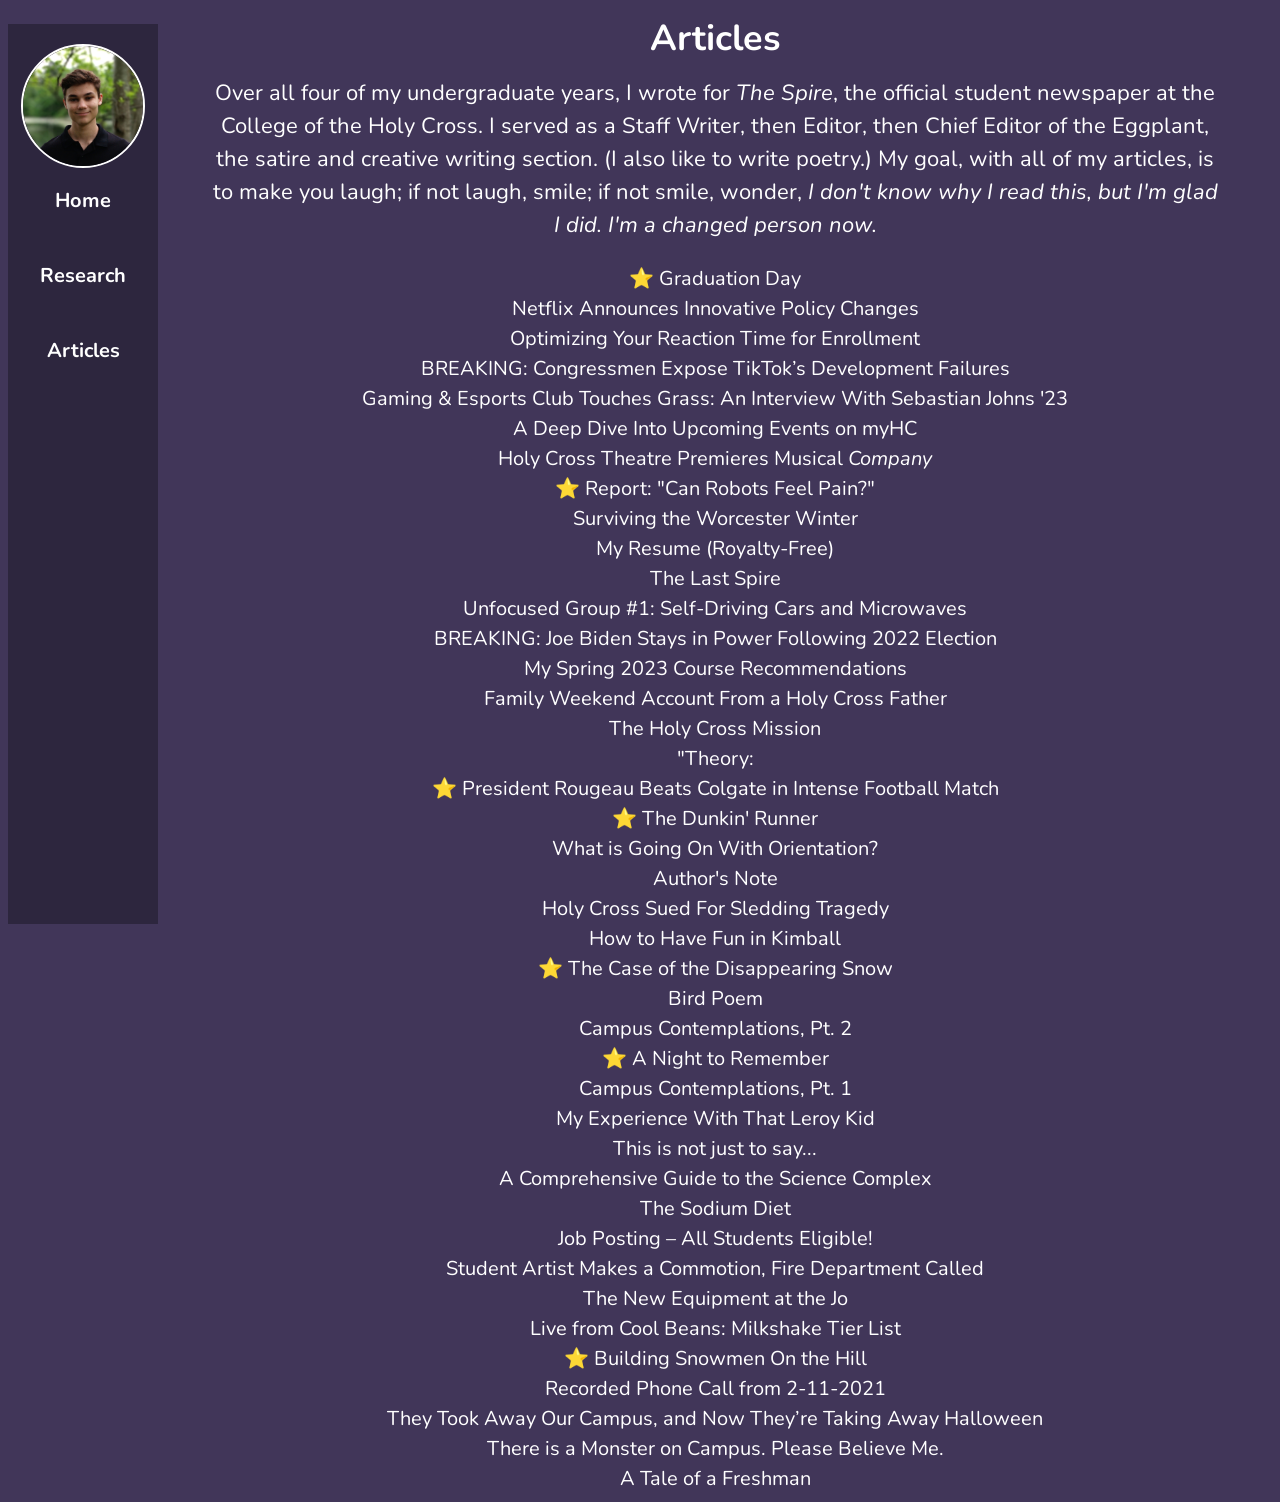
==== commit 8441bb61: "Update articles.html" ====
--- a/articles.html
+++ b/articles.html
@@ -22,7 +22,7 @@
 
   <div class="main">
     <h1>Articles</h1>
-    <h3>I currently work as the Chief Eggplant Editor of <i>The Spire</i>, the official student newspaper at the College of the Holy Cross. Our focus at the Eggplant is satire and creative writing. I also like to write poetry. My goal, with all of my articles, is to make you laugh; if not laugh, smile; if not smile, wonder, <i>I don't know why I read this, but I'm glad I did. I'm a changed person now.</i></h3>
+    <h3>Over all four of my undergraduate years, I wrote for <i>The Spire</i>, the official student newspaper at the College of the Holy Cross. I served as a Staff Writer, then Editor, then Chief Editor of the Eggplant, the satire and creative writing section. (I also like to write poetry.) My goal, with all of my articles, is to make you laugh; if not laugh, smile; if not smile, wonder, <i>I don't know why I read this, but I'm glad I did. I'm a changed person now.</i></h3>
     <a href="https://docs.google.com/document/d/1ZaX143dJxDp7K_r45JDy_gyYXkeRBDSvLtZ3XJRlkJQ/edit?usp=sharing">⭐ Graduation Day</a><br>
     <a href="https://docs.google.com/document/d/12UjUUU7judSge7jiPJVS1lW7Z3xB33s6iTuToufk7UM/edit?usp=sharing">Netflix Announces Innovative Policy Changes</a><br>
     <a href="https://docs.google.com/document/d/1m-1JfBLXj1pvkHnDVu8CNR5-UO2fsb744eMP8dEz4CQ/edit?usp=sharing">Optimizing Your Reaction Time for Enrollment</a><br>
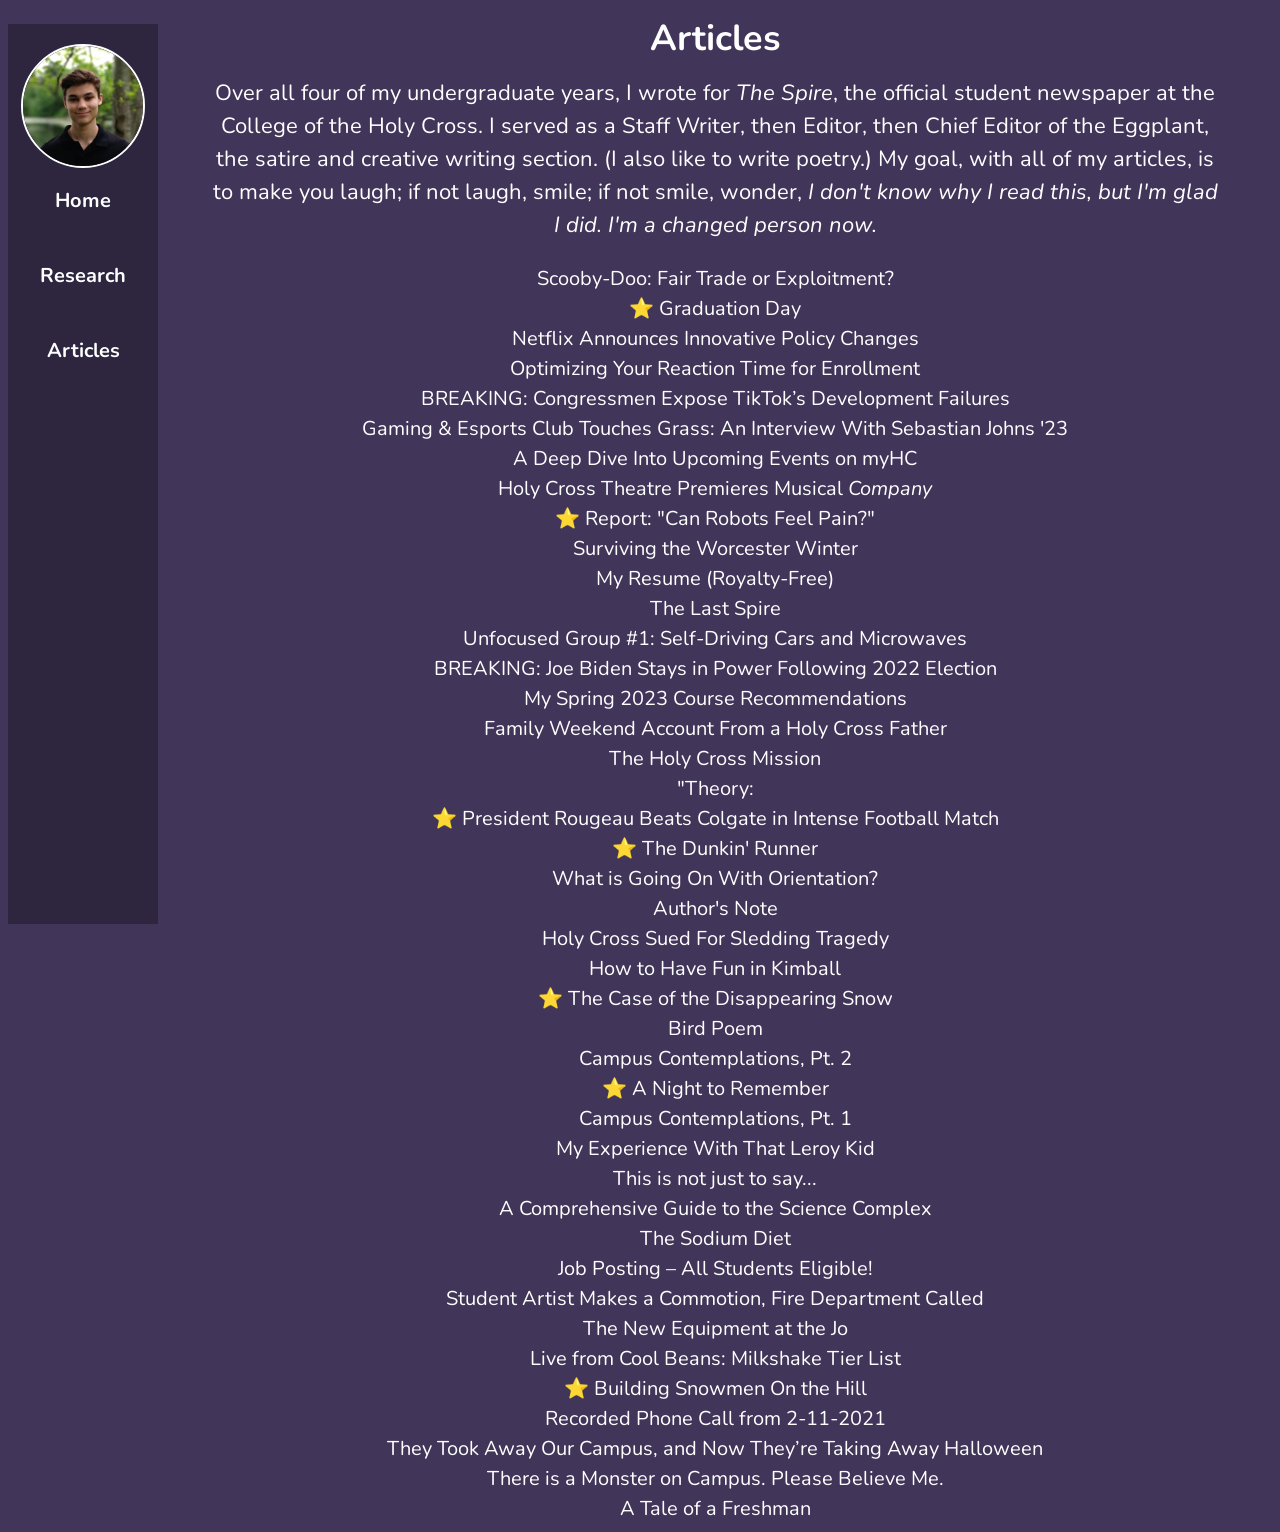
==== commit 82d0c758: "Update articles.html" ====
--- a/articles.html
+++ b/articles.html
@@ -23,6 +23,7 @@
   <div class="main">
     <h1>Articles</h1>
     <h3>Over all four of my undergraduate years, I wrote for <i>The Spire</i>, the official student newspaper at the College of the Holy Cross. I served as a Staff Writer, then Editor, then Chief Editor of the Eggplant, the satire and creative writing section. (I also like to write poetry.) My goal, with all of my articles, is to make you laugh; if not laugh, smile; if not smile, wonder, <i>I don't know why I read this, but I'm glad I did. I'm a changed person now.</i></h3>
+    <a href="https://docs.google.com/document/d/1ZYhVQiBj0oyStifAcdu4sX5zB9SnZq8AHs_Ddaoukuc/edit?usp=sharing">Scooby-Doo: Fair Trade or Exploitment?</a><br>
     <a href="https://docs.google.com/document/d/1ZaX143dJxDp7K_r45JDy_gyYXkeRBDSvLtZ3XJRlkJQ/edit?usp=sharing">⭐ Graduation Day</a><br>
     <a href="https://docs.google.com/document/d/12UjUUU7judSge7jiPJVS1lW7Z3xB33s6iTuToufk7UM/edit?usp=sharing">Netflix Announces Innovative Policy Changes</a><br>
     <a href="https://docs.google.com/document/d/1m-1JfBLXj1pvkHnDVu8CNR5-UO2fsb744eMP8dEz4CQ/edit?usp=sharing">Optimizing Your Reaction Time for Enrollment</a><br>
